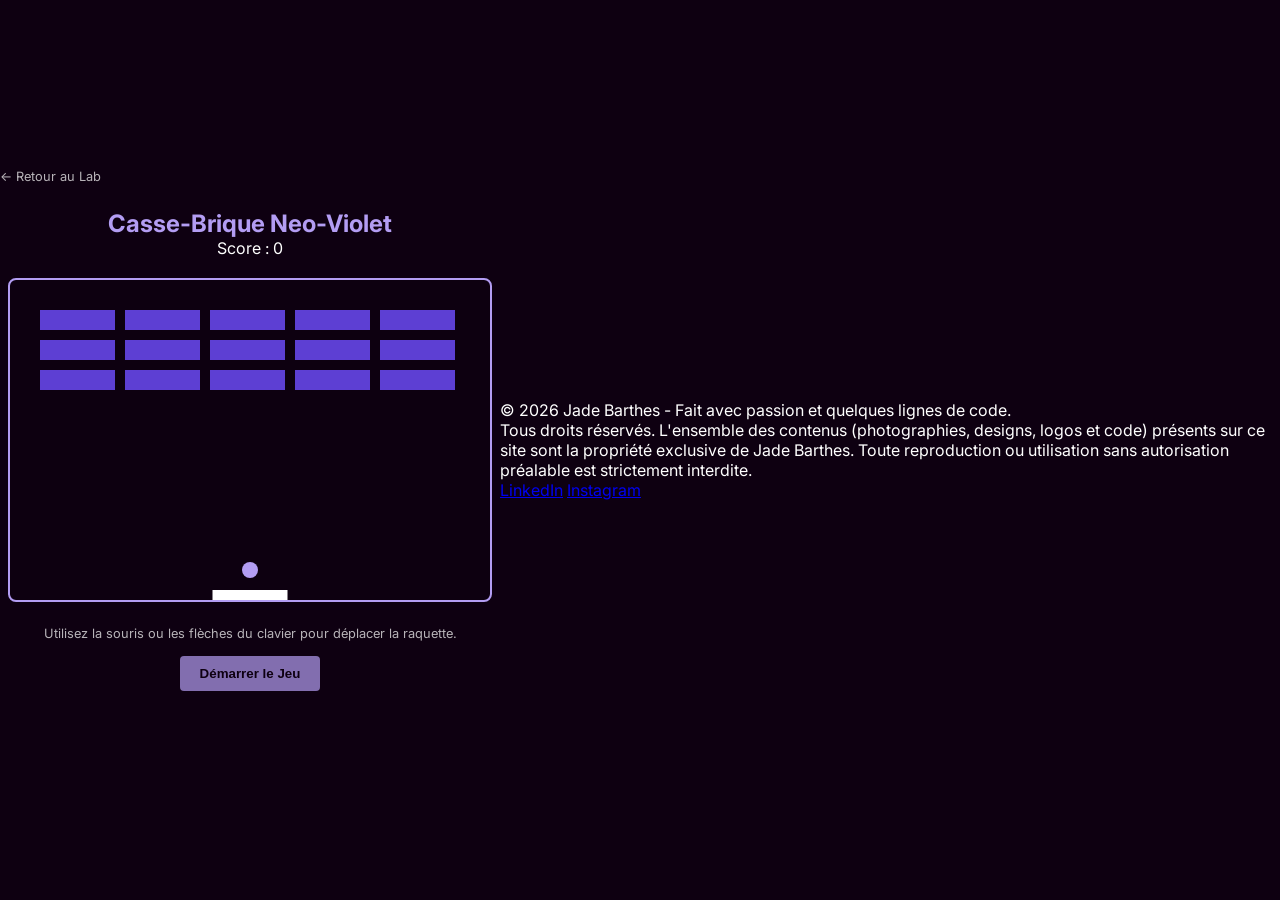
==== casse-brique/index.html @ 2125d3aa "test" ====
<!DOCTYPE html>
<html lang="fr">
<head>
    <meta charset="UTF-8">
    <meta name="viewport" content="width=device-width, initial-scale=1.0">
    <title>Casse-Brique - Jade Barthes</title>
    <link href="https://fonts.googleapis.com/css2?family=Inter:wght@400;700&display=swap" rel="stylesheet">
    <link rel="stylesheet" href="style.css">
</head>
<body>

    <main class="game-wrapper">
        <a href="../../jeu-html.html" class="back-link">← Retour au Lab</a>
        
        <header class="game-header">
            <h1>Casse-Brique Neo-Violet</h1>
            <div id="score">Score : 0</div>
        </header>
        
        <canvas id="gameCanvas" width="480" height="320"></canvas>
        
        <footer class="game-footer">
            <p>Utilisez la souris ou les flèches du clavier pour déplacer la raquette.</p>
            <button id="startBtn">Démarrer le Jeu</button>
        </footer>
    </main>

    <script src="script.js"></script>
    <footer>
    <div class="footer-container">
        <div class="footer-content">
            <p>&copy; 2026 Jade Barthes - Fait avec passion et quelques lignes de code.</p>
            <p class="legal-text">
                Tous droits réservés. L'ensemble des contenus (photographies, designs, logos et code) 
                présents sur ce site sont la propriété exclusive de Jade Barthes. 
                Toute reproduction ou utilisation sans autorisation préalable est strictement interdite.
            </p>
        </div>
        
        <div class="footer-socials">
            <a href="https://www.linkedin.com/in/jade-barthes-762510387/" target="_blank" class="hover-target">LinkedIn</a>
            <a href="#https://www.instagram.com/pickjad/ target="_blank" class="hover-target">Instagram</a>
        </div>
    </div>
</footer>
</body>
</html>
---- casse-brique/style.css ----
/* --- CASSE-BRIQUE STYLE (NETTOYÉ) --- */

:root {
    --bg: #0e0011;
    --text: #ffffff;
    --accent: #b39df3; /* Lavande/Violet */
}

* { margin: 0; padding: 0; box-sizing: border-box; }

body {
    background-color: var(--bg);
    color: var(--text);
    font-family: 'Inter', sans-serif;
    display: flex;
    justify-content: center;
    align-items: center;
    height: 100vh;
    overflow: hidden;
}

.game-wrapper {
    text-align: center;
    position: relative;
    max-width: 500px;
    width: 100%;
}

.back-link {
    position: absolute;
    top: -40px;
    left: 0;
    color: var(--text);
    text-decoration: none;
    font-size: 0.8rem;
    opacity: 0.7;
    transition: opacity 0.3s;
}

.back-link:hover { opacity: 1; }

.game-header {
    margin-bottom: 20px;
}

.game-header h1 {
    font-size: 1.5rem;
    color: var(--accent);
}

#gameCanvas {
    background: #0d0010;
    border: 2px solid var(--accent);
    border-radius: 8px;
    /* L'effet néon a été supprimé ici */
    box-shadow: none; 
}

.game-footer {
    margin-top: 20px;
    font-size: 0.8rem;
    opacity: 0.7;
}

#startBtn {
    margin-top: 15px;
    padding: 10px 20px;
    background-color: var(--accent);
    color: var(--bg);
    border: none;
    border-radius: 4px;
    font-weight: 700;
    cursor: pointer;
    transition: transform 0.2s;
}

#startBtn:hover {
    transform: scale(1.05);
    /* L'effet néon au survol a été supprimé ici */
    box-shadow: none; 
}

#startBtn:disabled {
    opacity: 0.5;
    cursor: not-allowed;
}
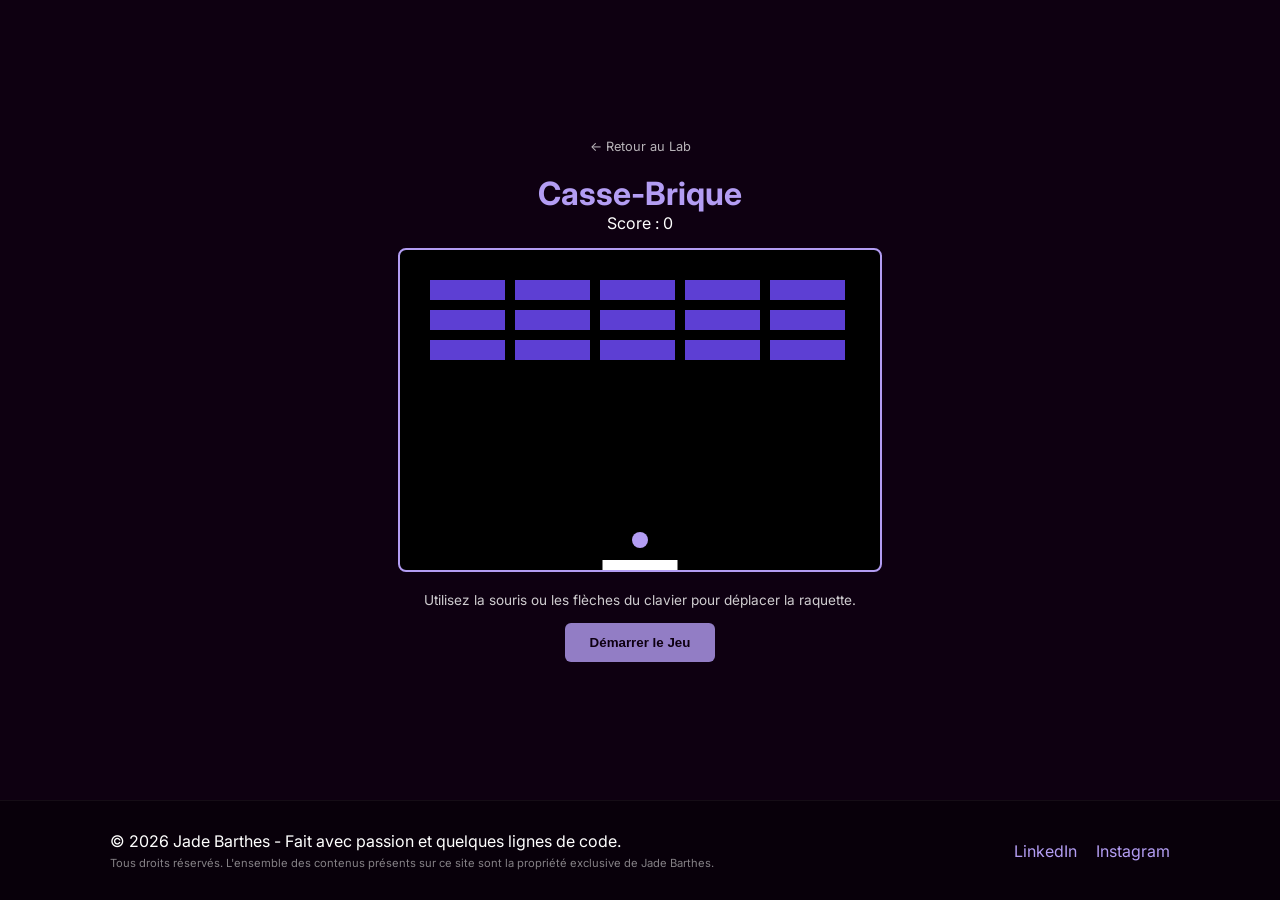
==== commit 8baca6ea: "responsiv et debug du site" ====
--- a/casse-brique/index.html
+++ b/casse-brique/index.html
@@ -13,35 +13,32 @@
         <a href="../../jeu-html.html" class="back-link">← Retour au Lab</a>
         
         <header class="game-header">
-            <h1>Casse-Brique Neo-Violet</h1>
+            <h1>Casse-Brique</h1>
             <div id="score">Score : 0</div>
         </header>
         
         <canvas id="gameCanvas" width="480" height="320"></canvas>
         
-        <footer class="game-footer">
-            <p>Utilisez la souris ou les flèches du clavier pour déplacer la raquette.</p>
+        <div class="game-footer-ui"> <p>Utilisez la souris ou les flèches du clavier pour déplacer la raquette.</p>
             <button id="startBtn">Démarrer le Jeu</button>
-        </footer>
+        </div>
     </main>
 
+    <footer class="main-footer"> <div class="footer-container">
+            <div class="footer-content">
+                <p>&copy; 2026 Jade Barthes - Fait avec passion et quelques lignes de code.</p>
+                <p class="legal-text">
+                    Tous droits réservés. L'ensemble des contenus présents sur ce site sont la propriété exclusive de Jade Barthes. 
+                </p>
+            </div>
+            
+            <div class="footer-socials">
+                <a href="https://www.linkedin.com/in/jade-barthes-762510387/" target="_blank">LinkedIn</a>
+                <a href="https://www.instagram.com/pickjad/" target="_blank">Instagram</a>
+            </div>
+        </div>
+    </footer>
+
     <script src="script.js"></script>
-    <footer>
-    <div class="footer-container">
-        <div class="footer-content">
-            <p>&copy; 2026 Jade Barthes - Fait avec passion et quelques lignes de code.</p>
-            <p class="legal-text">
-                Tous droits réservés. L'ensemble des contenus (photographies, designs, logos et code) 
-                présents sur ce site sont la propriété exclusive de Jade Barthes. 
-                Toute reproduction ou utilisation sans autorisation préalable est strictement interdite.
-            </p>
-        </div>
-        
-        <div class="footer-socials">
-            <a href="https://www.linkedin.com/in/jade-barthes-762510387/" target="_blank" class="hover-target">LinkedIn</a>
-            <a href="#https://www.instagram.com/pickjad/ target="_blank" class="hover-target">Instagram</a>
-        </div>
-    </div>
-</footer>
 </body>
 </html>
--- a/casse-brique/style.css
+++ b/casse-brique/style.css
@@ -1,9 +1,7 @@
-/* --- CASSE-BRIQUE STYLE (NETTOYÉ) --- */
-
 :root {
     --bg: #0e0011;
     --text: #ffffff;
-    --accent: #b39df3; /* Lavande/Violet */
+    --accent: #b39df3;
 }
 
 * { margin: 0; padding: 0; box-sizing: border-box; }
@@ -13,23 +11,23 @@
     color: var(--text);
     font-family: 'Inter', sans-serif;
     display: flex;
-    justify-content: center;
-    align-items: center;
-    height: 100vh;
-    overflow: hidden;
+    flex-direction: column; /* Aligne le jeu au dessus du footer */
+    min-height: 100vh;      /* Force la hauteur sur tout l'écran */
+    margin: 0;
 }
 
 .game-wrapper {
+    flex: 1;                /* Prend toute la place libre au centre */
+    display: flex;
+    flex-direction: column;
+    justify-content: center;
+    align-items: center;
     text-align: center;
-    position: relative;
-    max-width: 500px;
-    width: 100%;
+    padding: 40px 20px;
 }
 
 .back-link {
-    position: absolute;
-    top: -40px;
-    left: 0;
+    margin-bottom: 20px;
     color: var(--text);
     text-decoration: none;
     font-size: 0.8rem;
@@ -37,50 +35,55 @@
     transition: opacity 0.3s;
 }
 
-.back-link:hover { opacity: 1; }
+.game-header { margin-bottom: 15px; }
+.game-header h1 { font-size: 2rem; color: var(--accent); }
 
-.game-header {
-    margin-bottom: 20px;
+#gameCanvas {
+    background: #000000;
+    border: 2px solid var(--accent);
+    border-radius: 8px;
+    max-width: 100%;
+    height: auto;
 }
 
-.game-header h1 {
-    font-size: 1.5rem;
-    color: var(--accent);
-}
-
-#gameCanvas {
-    background: #0d0010;
-    border: 2px solid var(--accent);
-    border-radius: 8px;
-    /* L'effet néon a été supprimé ici */
-    box-shadow: none; 
-}
-
-.game-footer {
+.game-footer-ui {
     margin-top: 20px;
-    font-size: 0.8rem;
-    opacity: 0.7;
+    font-size: 0.85rem;
+    opacity: 0.8;
 }
 
 #startBtn {
     margin-top: 15px;
-    padding: 10px 20px;
+    padding: 12px 25px;
     background-color: var(--accent);
     color: var(--bg);
     border: none;
-    border-radius: 4px;
+    border-radius: 6px;
     font-weight: 700;
     cursor: pointer;
     transition: transform 0.2s;
 }
 
-#startBtn:hover {
-    transform: scale(1.05);
-    /* L'effet néon au survol a été supprimé ici */
-    box-shadow: none; 
+#startBtn:hover { transform: scale(1.05); }
+
+/* --- FOOTER GLOBAL --- */
+.main-footer {
+    width: 100%;
+    padding: 30px 0;
+    background-color: rgba(0, 0, 0, 0.4);
+    border-top: 1px solid rgba(255, 255, 255, 0.05);
 }
 
-#startBtn:disabled {
-    opacity: 0.5;
-    cursor: not-allowed;
-}+.footer-container {
+    max-width: 1100px;
+    margin: 0 auto;
+    display: flex;
+    justify-content: space-between;
+    align-items: center;
+    padding: 0 20px;
+    flex-wrap: wrap;
+    gap: 15px;
+}
+
+.legal-text { font-size: 0.7rem; opacity: 0.5; margin-top: 5px; }
+.footer-socials a { color: var(--accent); text-decoration: none; margin-left: 15px; }
